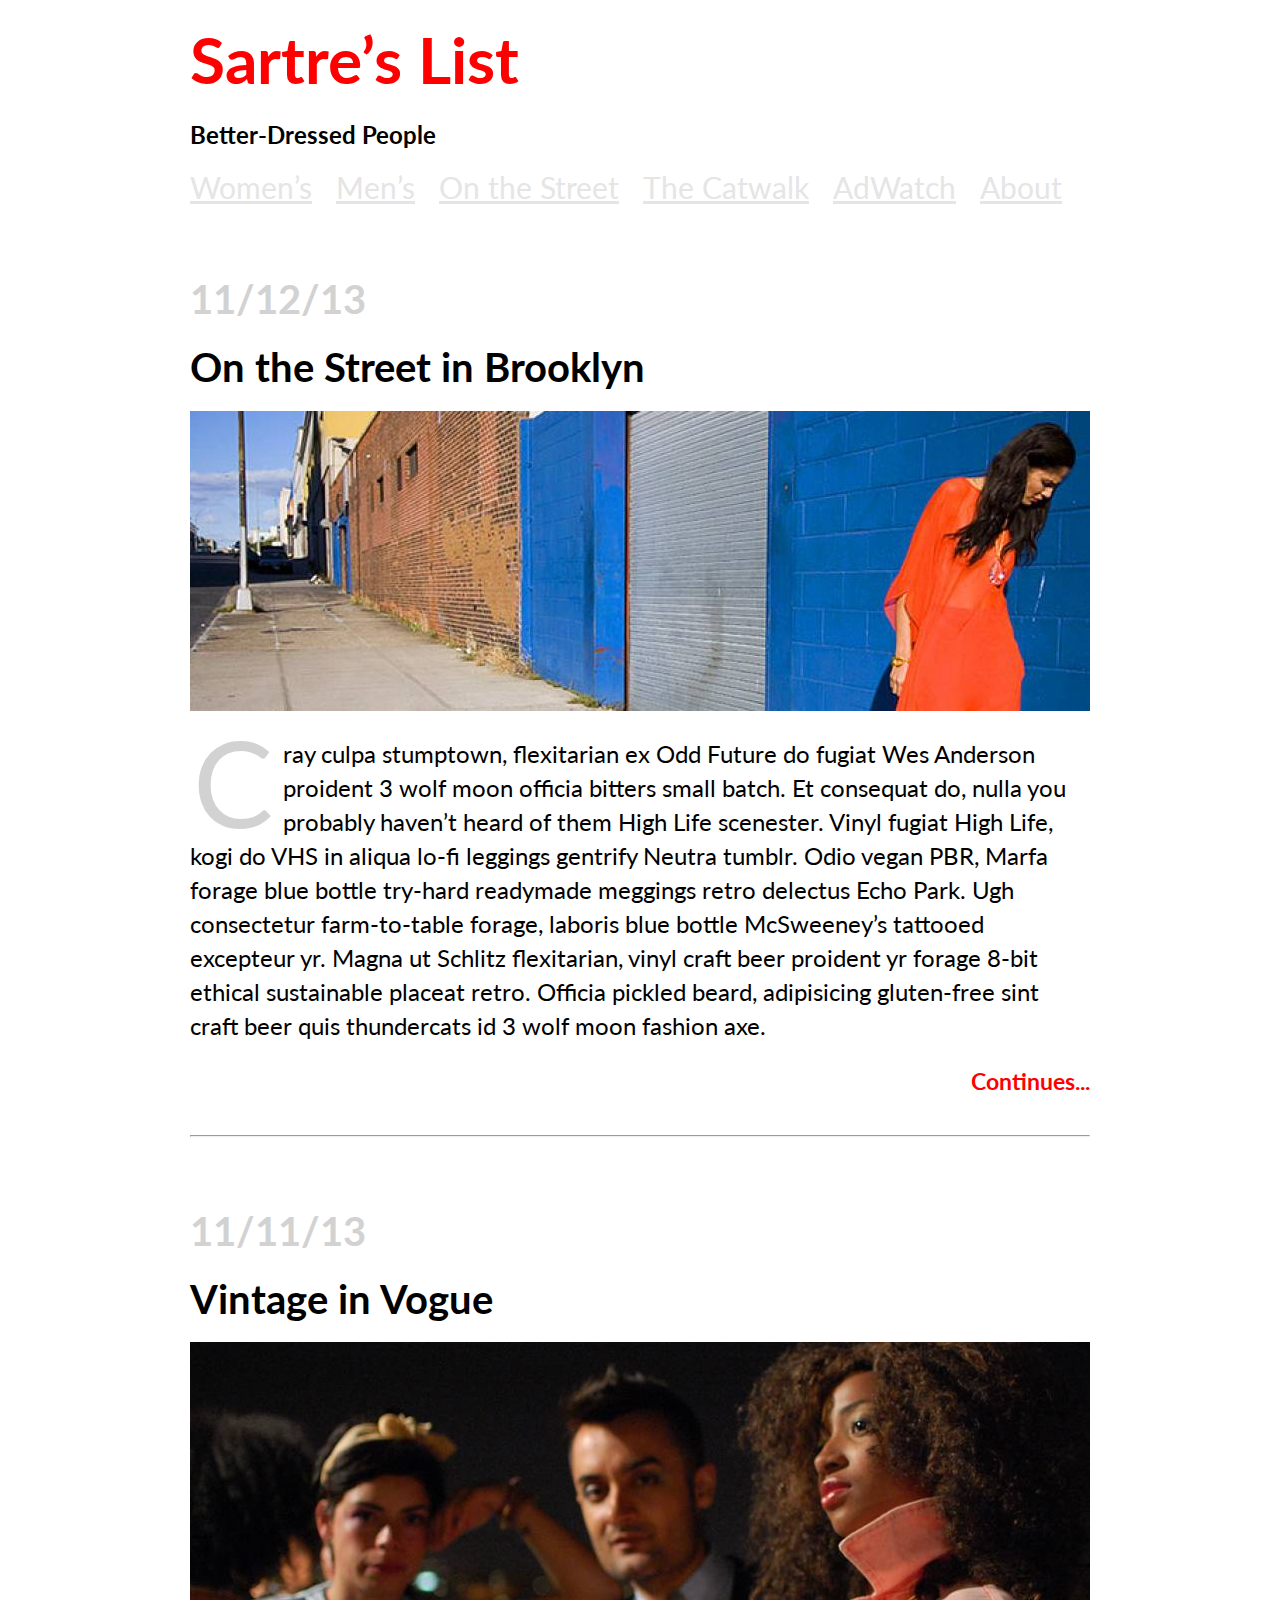
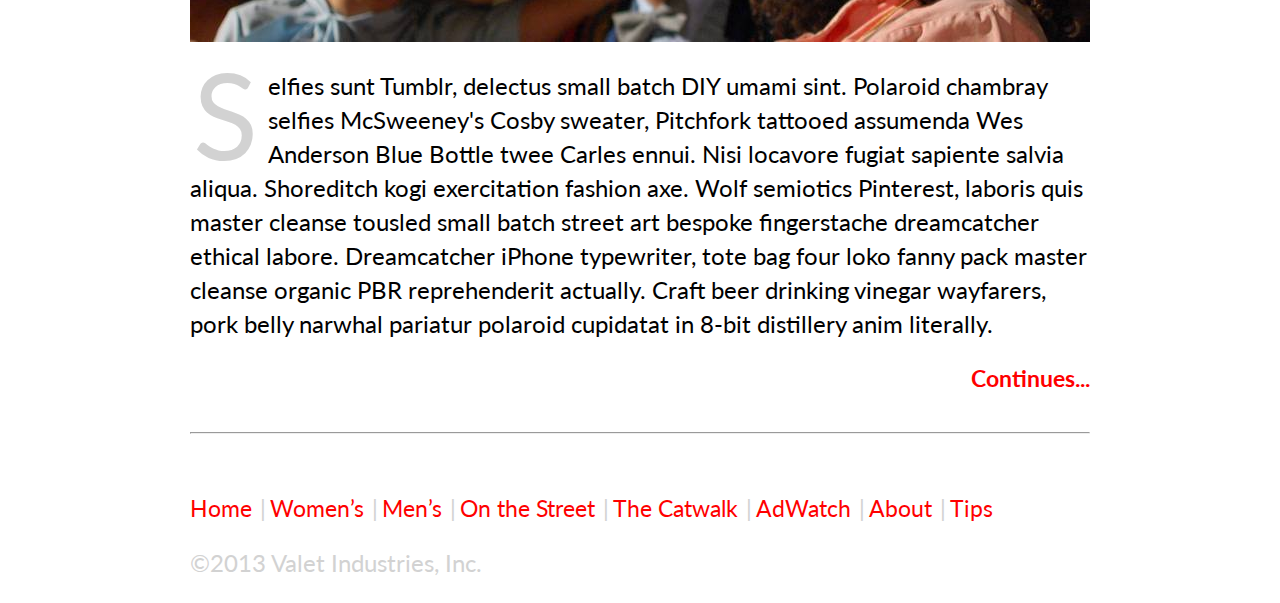
==== fashion_blog_part2/html/index.html @ 341c5191 "Homework Progress" ====
<!--Add CSS to the page. When complete it should look like Fashion_Blog.png
Do you see new tags? Look them up so you are growing your tag vocabulary. 
Bonus: Google <footer> </footer> tag and implement the page footer.
Add Google Fonts.
-->

<!doctype html>
<html lang="en-us">
<head>
	<link href='http://fonts.googleapis.com/css?family=Lato:100,300' rel='stylesheet' type='text/css'>
	<meta charset="utf-8">
	<title>Sartre’s List</title>
	<link rel="stylesheet" href="../css/fashion.css">
</head>
<body>
	<header>
		<h1><a href="../html/index.html">Sartre’s List</a></h1>
		<h2>Better-Dressed People</h2>
		<nav>
			<a href="#">Women’s</a>
			<a href="#">Men’s</a>
			<a href="#">On the Street</a>
			<a href="#">The Catwalk</a>
			<a href="#">AdWatch</a>
			<a href="#">About</a>
		</nav>
	</header>

	<article>
		<h3>11/12/13</h3>
		<h2><a href="#">On the Street in Brooklyn</a></h2>
		<img src="../images/fashion_photo.jpeg">
		<p>Cray culpa stumptown, flexitarian ex Odd Future do fugiat Wes Anderson proident 3 wolf moon officia bitters small batch. Et consequat do, nulla you probably haven’t heard of them High Life scenester. Vinyl fugiat High Life, kogi do VHS in aliqua lo-fi leggings gentrify Neutra tumblr. Odio vegan PBR, Marfa forage blue bottle try-hard readymade meggings retro delectus Echo Park. Ugh consectetur farm-to-table forage, laboris blue bottle McSweeney’s tattooed excepteur yr. Magna ut Schlitz flexitarian, vinyl craft beer proident yr forage 8-bit ethical sustainable placeat retro. Officia pickled beard, adipisicing gluten-free sint craft beer quis thundercats id 3 wolf moon fashion axe.</p>
		<h4><a href="#">Continues...</a></h4>
	</article>

	<hr>

	<article>
		<h3>11/11/13</h3>
		<h2><a href="#">Vintage in Vogue</a></h2>
		<img src="../images/fashion_photo2.jpeg">
		<p>Selfies sunt Tumblr, delectus small batch DIY umami sint. Polaroid chambray selfies McSweeney's Cosby sweater, Pitchfork tattooed assumenda Wes Anderson Blue Bottle twee Carles ennui. Nisi locavore fugiat sapiente salvia aliqua. Shoreditch kogi exercitation fashion axe. Wolf semiotics Pinterest, laboris quis master cleanse tousled small batch street art bespoke fingerstache dreamcatcher ethical labore. Dreamcatcher iPhone typewriter, tote bag four loko fanny pack master cleanse organic PBR reprehenderit actually. Craft beer drinking vinegar wayfarers, pork belly narwhal pariatur polaroid cupidatat in 8-bit distillery anim literally.</p>
		<h4><a href="#">Continues...</a></h4>
	</article>

	<hr>

	<footer>
		<a href="#">Home</a>
		<a href="#">Women’s</a>
		<a href="#">Men’s</a>
		<a href="#">On the Street</a>
		<a href="#">The Catwalk</a>
		<a href="#">AdWatch</a>
		<a href="#">About</a>
		<a href="#">Tips</a>
		<p>
			&copy;2013 Valet Industries, Inc.
		</p>
	</footer>
</body>
</html>
---- fashion_blog_part2/css/fashion.css ----
@font-face {
    font-family: "Lato", sans-serif;
    src: url(https://www.google.com/fonts#UsePlace:use/Collection:Lato:300);
    font-weight: 300;
}

body {
    font-family: "Lato";
    max-width: 900px;
    margin: 20px auto;
}

nav a {
    color: #E5E5E5;
    font-size: 30px;
    margin: 0px 20px 0px 0px;
}

h1 a {
    color: red;
    text-decoration: none;
    font-size: 64px;
}

h2 a {
    font-size: 40px;
    color: black;
    text-decoration: none;
    margin-top: 0px;
}

h3 {
    color: #D2D2D2;
    font-size: 40px;
    margin-bottom: 0px;
    margin-top: 70px;
}

article p:first-letter {
    float: left;
    color: #D2D2D2;
    font-size: 120px;
    line-height: 60px;
    padding: 15px 10px 25px 3px;
    font-family: "Lato";
}

p {
    font-size: 23.5px;
    line-height: 34px;
}

h4 a {
    color: red;
    text-decoration: none;
    display: block;
    text-align: right;
    font-size: 23px;
    padding: 20px auto;
}

footer p {
    color: #D2D2D2;
}

footer a {
    color: red;
    text-decoration: none;
    font-size: 23px;
}

footer a + a:before {
    content: "|";
    padding: 4px;
    color: #D2D2D2;
}

hr {
    margin-top: 40px;
    margin-bottom: 60px;
    color: #D2D2D2;
}
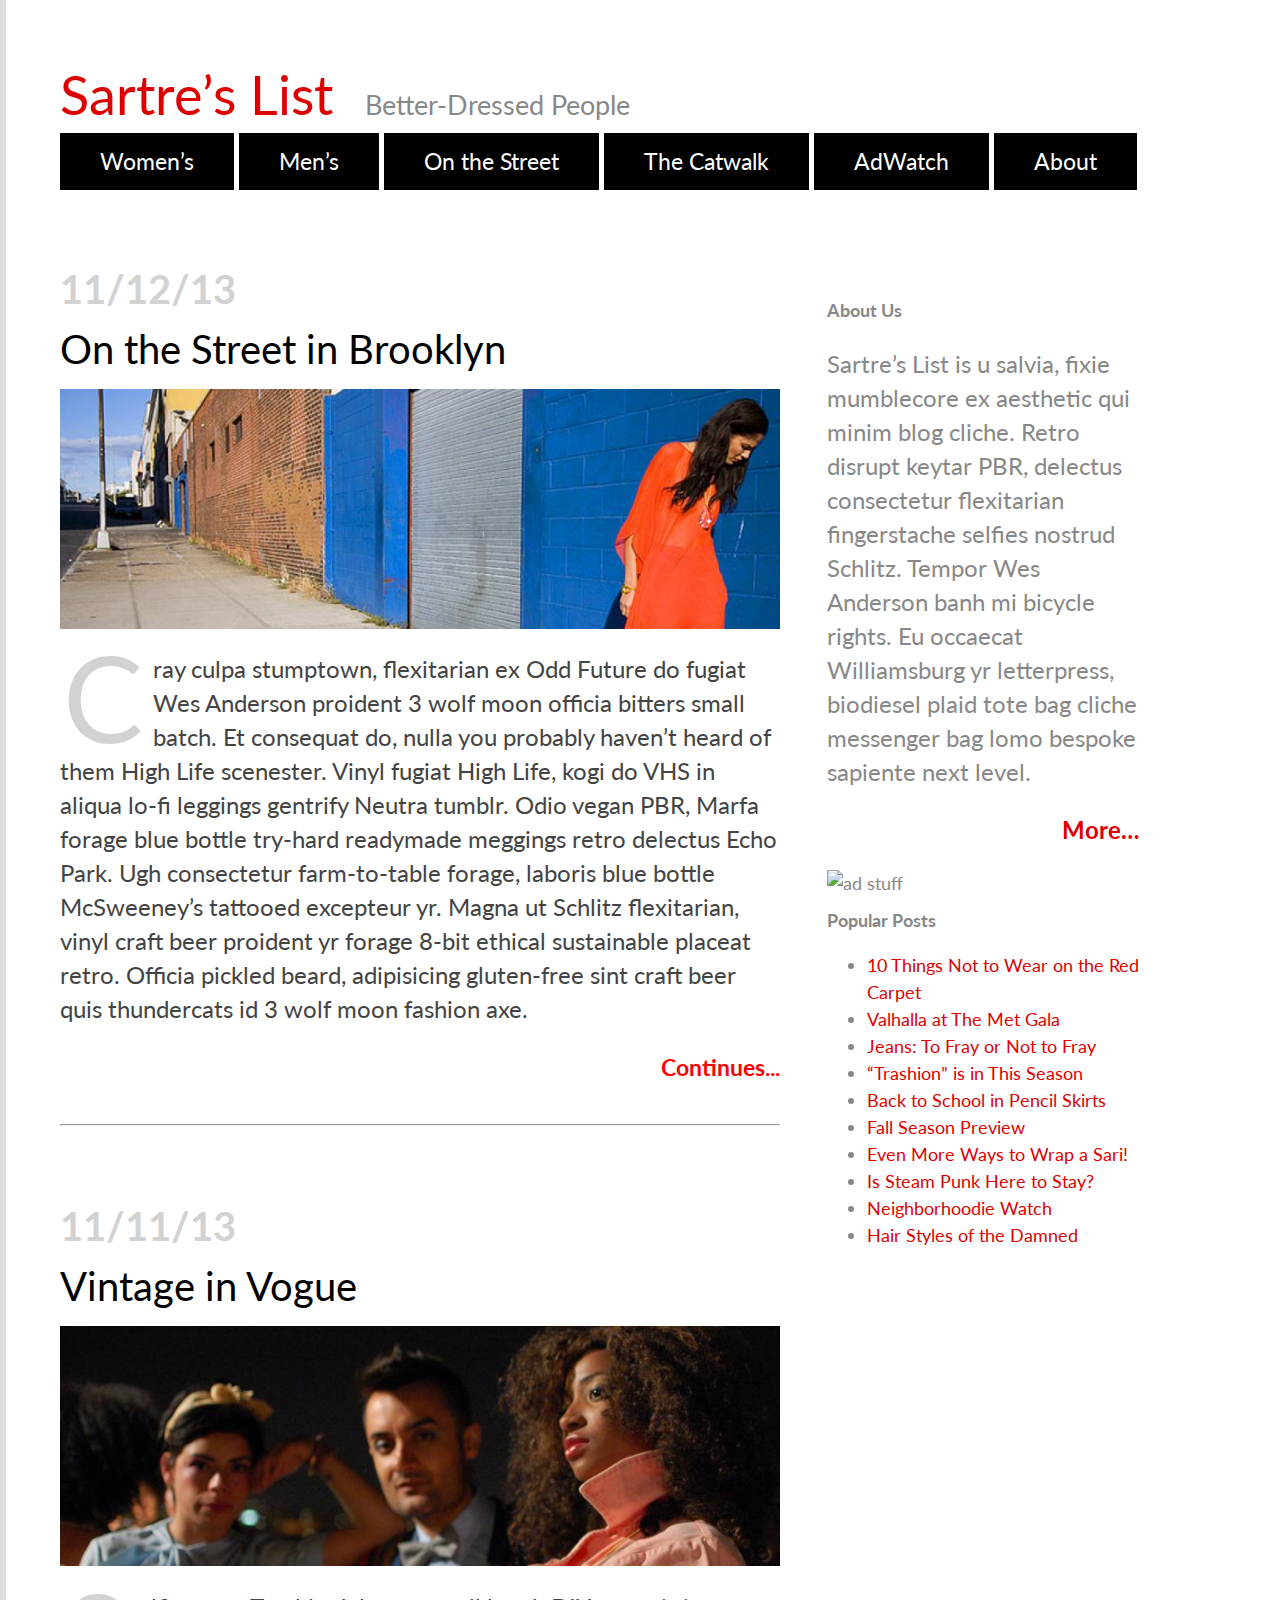
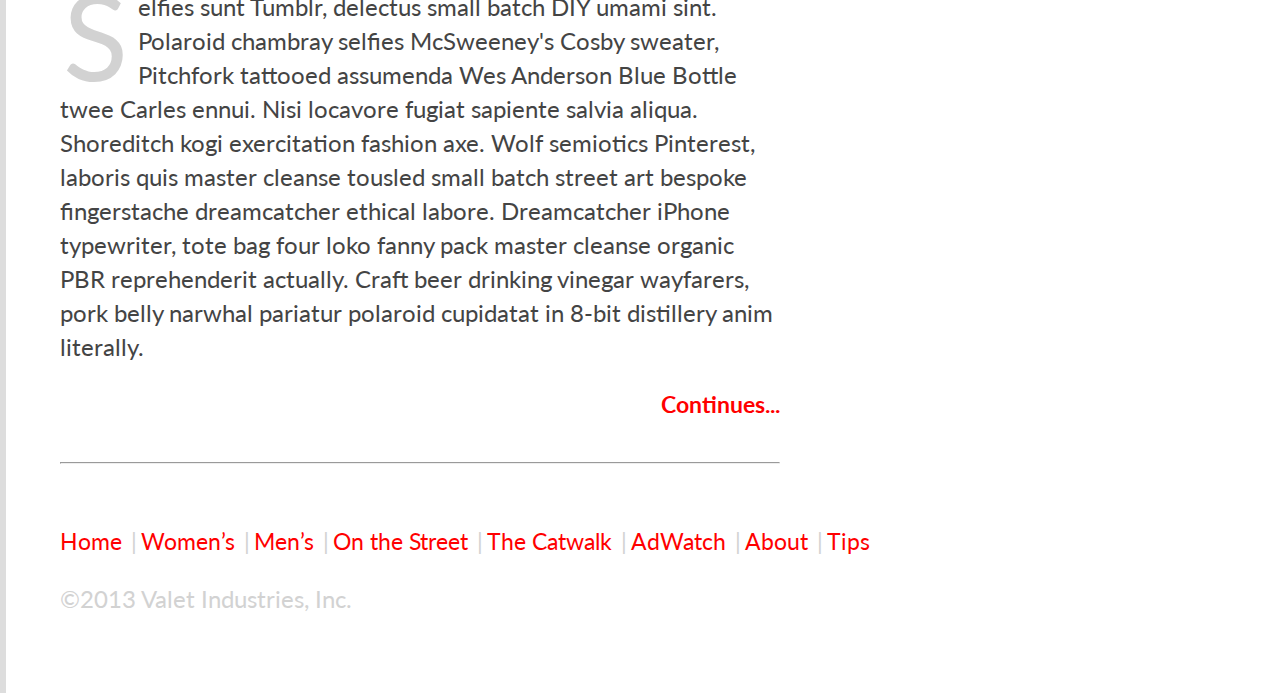
==== commit 0a47dd8d: "Homework Part 2" ====
--- a/fashion_blog_part2/html/index.html
+++ b/fashion_blog_part2/html/index.html
@@ -25,7 +25,7 @@
 			<a href="#">About</a>
 		</nav>
 	</header>
-
+<div id="main">
 	<article>
 		<h3>11/12/13</h3>
 		<h2><a href="#">On the Street in Brooklyn</a></h2>
@@ -45,6 +45,36 @@
 	</article>
 
 	<hr>
+</div id="main">
+
+<!--This is where the part 2 stuff comes in-->
+
+<aside id="sidebar">
+        <div class="module">
+            <h4>About Us</h4>
+            <p>Sartre’s List is u salvia, fixie mumblecore ex aesthetic qui minim blog cliche. Retro disrupt keytar PBR, delectus consectetur flexitarian fingerstache selfies nostrud Schlitz. Tempor Wes Anderson banh mi bicycle rights. Eu occaecat Williamsburg yr letterpress, biodiesel plaid tote bag cliche messenger bag lomo bespoke sapiente next level.</p>
+            <p class="more"><a href="#">More&hellip;</a></p>
+        </div>
+        
+        <div class="module ad">
+            <img src="http://placehold.it/300x250&text=Ad" alt="ad stuff">
+        </div>
+        <div class="module">
+            <h4>Popular Posts</h4>
+            <ul>
+                <li><a href="#">10 Things Not to Wear on the Red Carpet</a></li>
+                <li><a href="#">Valhalla at The Met Gala</a></li>
+                <li><a href="#">Jeans: To Fray or Not to Fray</a></li>
+                <li><a href="#">“Trashion” is in This Season</a></li>
+                <li><a href="#">Back to School in Pencil Skirts</a></li>
+                <li><a href="#">Fall Season Preview</a></li>
+                <li><a href="#">Even More Ways to Wrap a Sari!</a></li>
+                <li><a href="#">Is Steam Punk Here to Stay?</a></li>
+                <li><a href="#">Neighborhoodie Watch</a></li>
+                <li><a href="#">Hair Styles of the Damned</a></li>
+            </ul>
+        </div>
+    </aside>
 
 	<footer>
 		<a href="#">Home</a>
--- a/fashion_blog_part2/css/fashion.css
+++ b/fashion_blog_part2/css/fashion.css
@@ -5,21 +5,110 @@
 }
 
 body {
-    font-family: "Lato";
-    max-width: 900px;
-    margin: 20px auto;
+    margin: 0;
+    padding: 3em;
+    font-family: 'Lato', sans-serif;
+    font-size: 18px;
+    line-height: 1.5;
+    background: #FFF;
+    color: #444;
+    width: 60em;
+    border-left: 6px solid #DDD;
 }
 
-nav a {
-    color: #E5E5E5;
-    font-size: 30px;
-    margin: 0px 20px 0px 0px;
+#main {
+    float: left;
+    width: 66.66667%;
 }
 
-h1 a {
-    color: red;
+#sidebar {
+    float: right;
+    width: 29%;
+    margin-top: 6em;
+    color: #888;
+}
+
+footer {
+    clear: both;
+    color: #BBB;
+}
+
+a {
+    color: #D00;
     text-decoration: none;
-    font-size: 64px;
+    -webkit-transition: all 300ms;
+}
+
+h1, h2, h3, h4, h5, h6 {
+    margin: 0;
+    padding: 0;
+}
+
+h1 {
+    font-size: 3em;
+    font-weight: normal;
+}
+
+h2 {
+    font-size: 2em;
+    font-weight: normal;
+    color: black;
+    margin: 0;
+    padding: 0;
+}
+
+h2 a {
+    color: inherit;
+}
+
+p.more {
+    font-weight: bold;
+    text-align: right;
+}
+
+img {
+    display: block;
+    margin: 10px 0;
+    max-width: 100%;
+}
+
+header h1 {
+    display: inline;
+    margin-right: .5em;
+}
+
+header h2 {
+    display: inline;
+    font-size: 1.5em;
+    margin-bottom: .5em;
+    color: #888;
+}
+
+header nav {
+    margin: 10px auto;
+}
+
+header nav ul {
+    list-style: none;
+    margin: 0;
+    padding: 0;
+}
+
+header nav ul li {
+    float: left;
+    width: 16.66667%;
+    margin: 0;
+    padding: 0;
+}
+
+header nav a {
+    display: inline;
+    font-size: 1.25em;
+    color: white;
+    background: black;
+    margin: auto;
+    padding: 15px 40px;
+    text-align: center;
 }
 
 h2 a {
@@ -81,6 +170,10 @@
     color: #D2D2D2;
 }
 
+p.more {
+    font-weight: bold;
+    text-align: right;
+}
 
 
 
